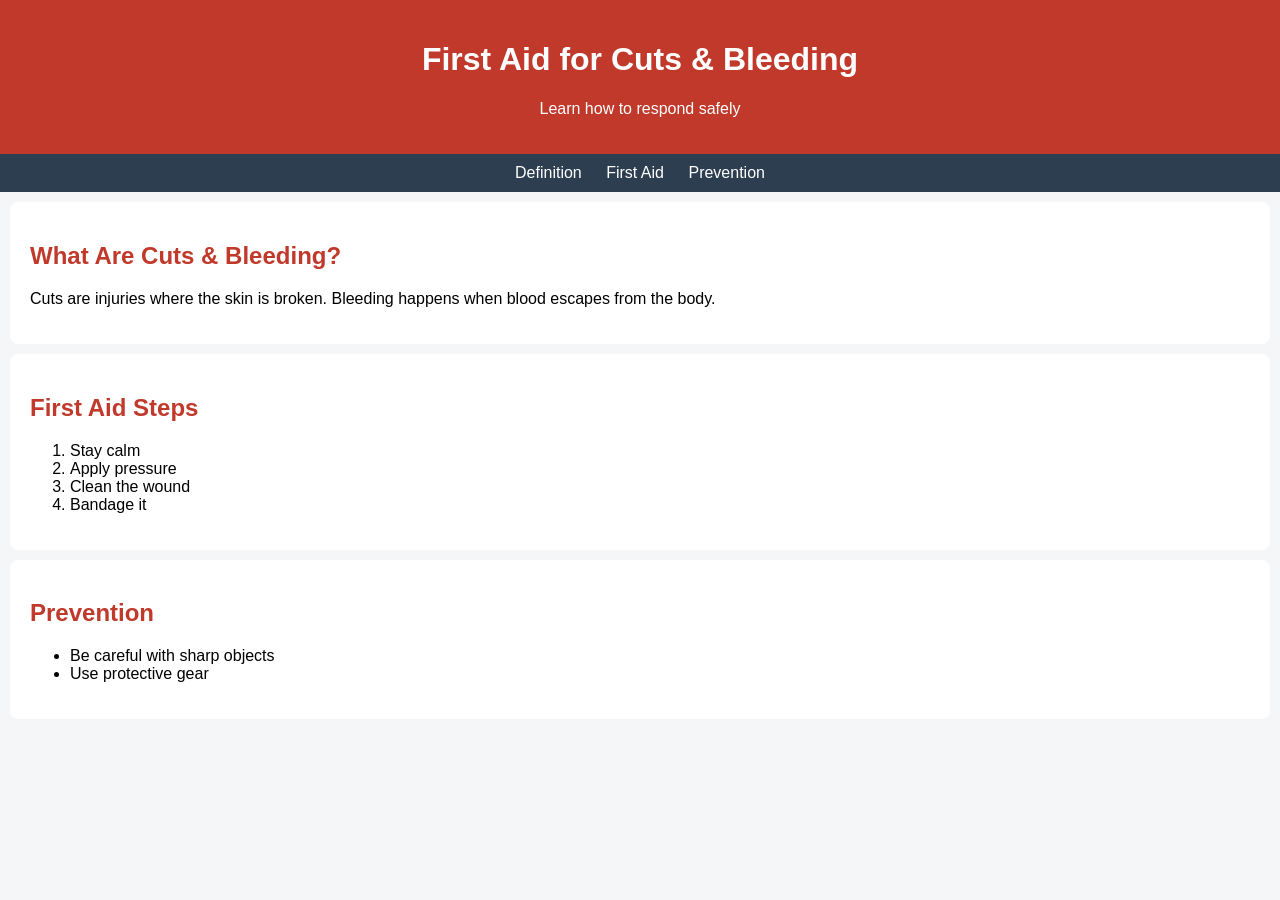
==== index.html @ 64ee441a "Add files via upload" ====
<!DOCTYPE html>
<html>
<head>
    <title>First Aid: Cuts & Bleeding</title>
    <style>
        body {font-family: Arial; margin: 0; background: #f4f6f8;}
        header {background: #c0392b; color: white; padding: 20px; text-align: center;}
        nav {background: #2c3e50; padding: 10px; text-align: center;}
        nav a {color: white; margin: 10px; text-decoration: none;}
        section {padding: 20px; margin: 10px; background: white; border-radius: 8px;}
        h2 {color: #c0392b;}
    </style>
</head>

<body>

<header>
    <h1>First Aid for Cuts & Bleeding</h1>
    <p>Learn how to respond safely</p>
</header>

<nav>
    <a href="#definition">Definition</a>
    <a href="#steps">First Aid</a>
    <a href="#prevention">Prevention</a>
</nav>

<section id="definition">
    <h2>What Are Cuts & Bleeding?</h2>
    <p>Cuts are injuries where the skin is broken. Bleeding happens when blood escapes from the body.</p>
</section>

<section id="steps">
    <h2>First Aid Steps</h2>
    <ol>
        <li>Stay calm</li>
        <li>Apply pressure</li>
        <li>Clean the wound</li>
        <li>Bandage it</li>
    </ol>
</section>

<section id="prevention">
    <h2>Prevention</h2>
    <ul>
        <li>Be careful with sharp objects</li>
        <li>Use protective gear</li>
    </ul>
</section>

</body>
</html>
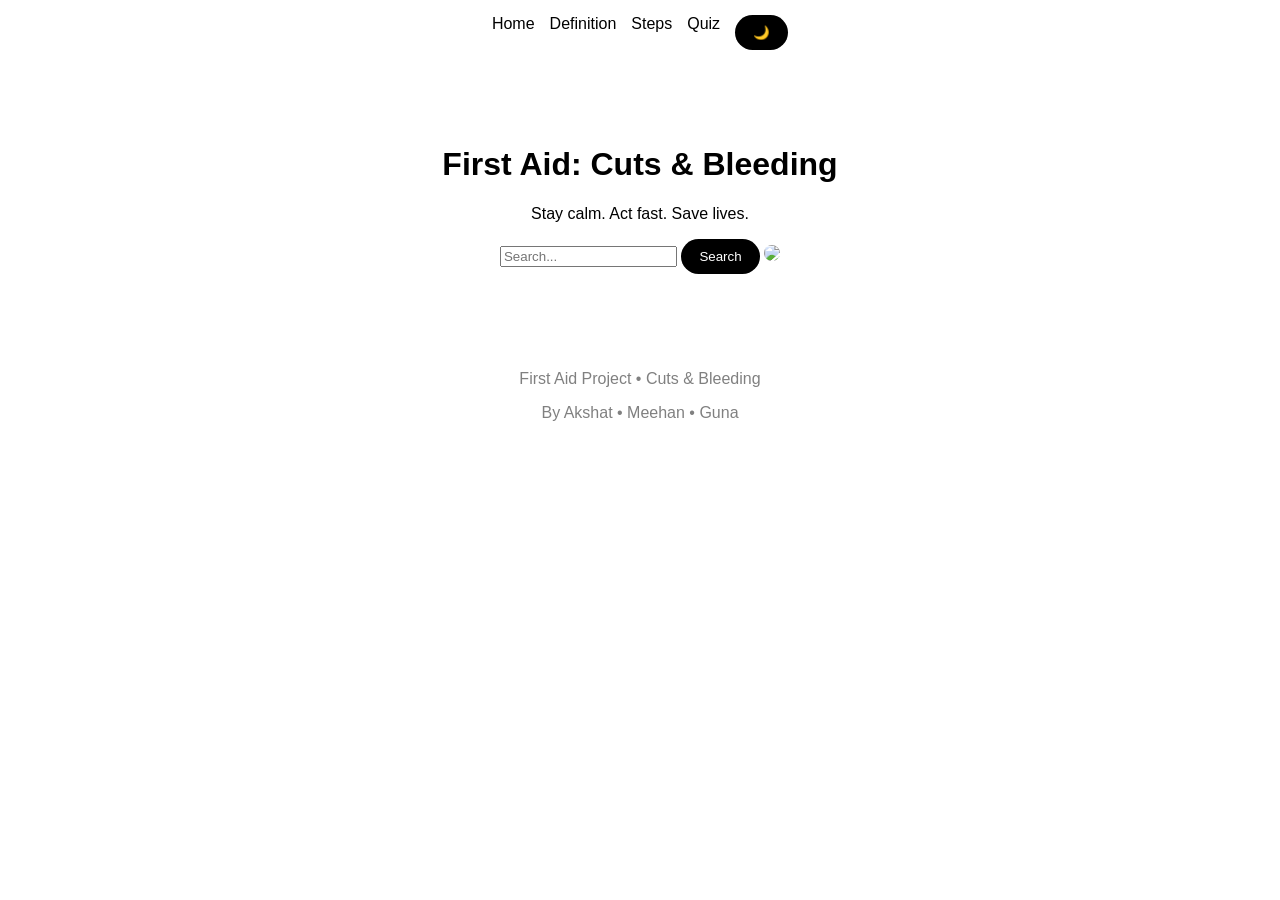
==== commit 5bc57e3c: "Add files via upload" ====
--- a/index.html
+++ b/index.html
@@ -1,52 +1,35 @@
 <!DOCTYPE html>
 <html>
 <head>
-    <title>First Aid: Cuts & Bleeding</title>
-    <style>
-        body {font-family: Arial; margin: 0; background: #f4f6f8;}
-        header {background: #c0392b; color: white; padding: 20px; text-align: center;}
-        nav {background: #2c3e50; padding: 10px; text-align: center;}
-        nav a {color: white; margin: 10px; text-decoration: none;}
-        section {padding: 20px; margin: 10px; background: white; border-radius: 8px;}
-        h2 {color: #c0392b;}
-    </style>
+<title>First Aid</title>
+<link rel="stylesheet" href="style.css">
+<script src="script.js"></script>
 </head>
 
 <body>
 
-<header>
-    <h1>First Aid for Cuts & Bleeding</h1>
-    <p>Learn how to respond safely</p>
-</header>
-
 <nav>
-    <a href="#definition">Definition</a>
-    <a href="#steps">First Aid</a>
-    <a href="#prevention">Prevention</a>
+<a href="index.html">Home</a>
+<a href="definition.html">Definition</a>
+<a href="steps.html">Steps</a>
+<a href="quiz.html">Quiz</a>
+<button onclick="toggleDark()">🌙</button>
 </nav>
 
-<section id="definition">
-    <h2>What Are Cuts & Bleeding?</h2>
-    <p>Cuts are injuries where the skin is broken. Bleeding happens when blood escapes from the body.</p>
-</section>
+<div class="section">
+<h1>First Aid: Cuts & Bleeding</h1>
+<p>Stay calm. Act fast. Save lives.</p>
 
-<section id="steps">
-    <h2>First Aid Steps</h2>
-    <ol>
-        <li>Stay calm</li>
-        <li>Apply pressure</li>
-        <li>Clean the wound</li>
-        <li>Bandage it</li>
-    </ol>
-</section>
+<input type="text" id="search" placeholder="Search...">
+<button onclick="searchPage()">Search</button>
 
-<section id="prevention">
-    <h2>Prevention</h2>
-    <ul>
-        <li>Be careful with sharp objects</li>
-        <li>Use protective gear</li>
-    </ul>
-</section>
+<img src="https://images.unsplash.com/photo-1584515933487-779824d29309">
+</div>
+
+<footer>
+<p>First Aid Project • Cuts & Bleeding</p>
+<p>By Akshat • Meehan • Guna</p>
+</footer>
 
 </body>
 </html>
--- a/style.css
+++ b/style.css
@@ -0,0 +1,56 @@
+body {
+    margin: 0;
+    font-family: -apple-system, Arial;
+    background: white;
+    color: black;
+}
+
+/* DARK MODE */
+.dark {
+    background: #111;
+    color: white;
+}
+
+/* NAVBAR */
+nav {
+    display: flex;
+    justify-content: center;
+    gap: 15px;
+    padding: 15px;
+    flex-wrap: wrap;
+}
+
+nav a {
+    text-decoration: none;
+    color: inherit;
+}
+
+/* BUTTONS */
+button {
+    padding: 10px 18px;
+    border-radius: 20px;
+    border: none;
+    background: black;
+    color: white;
+    cursor: pointer;
+}
+
+/* SECTIONS */
+.section {
+    padding: 60px 20px;
+    text-align: center;
+}
+
+/* IMAGE */
+img {
+    width: 80%;
+    max-width: 400px;
+    border-radius: 15px;
+}
+
+/* FOOTER */
+footer {
+    text-align: center;
+    padding: 20px;
+    color: gray;
+}
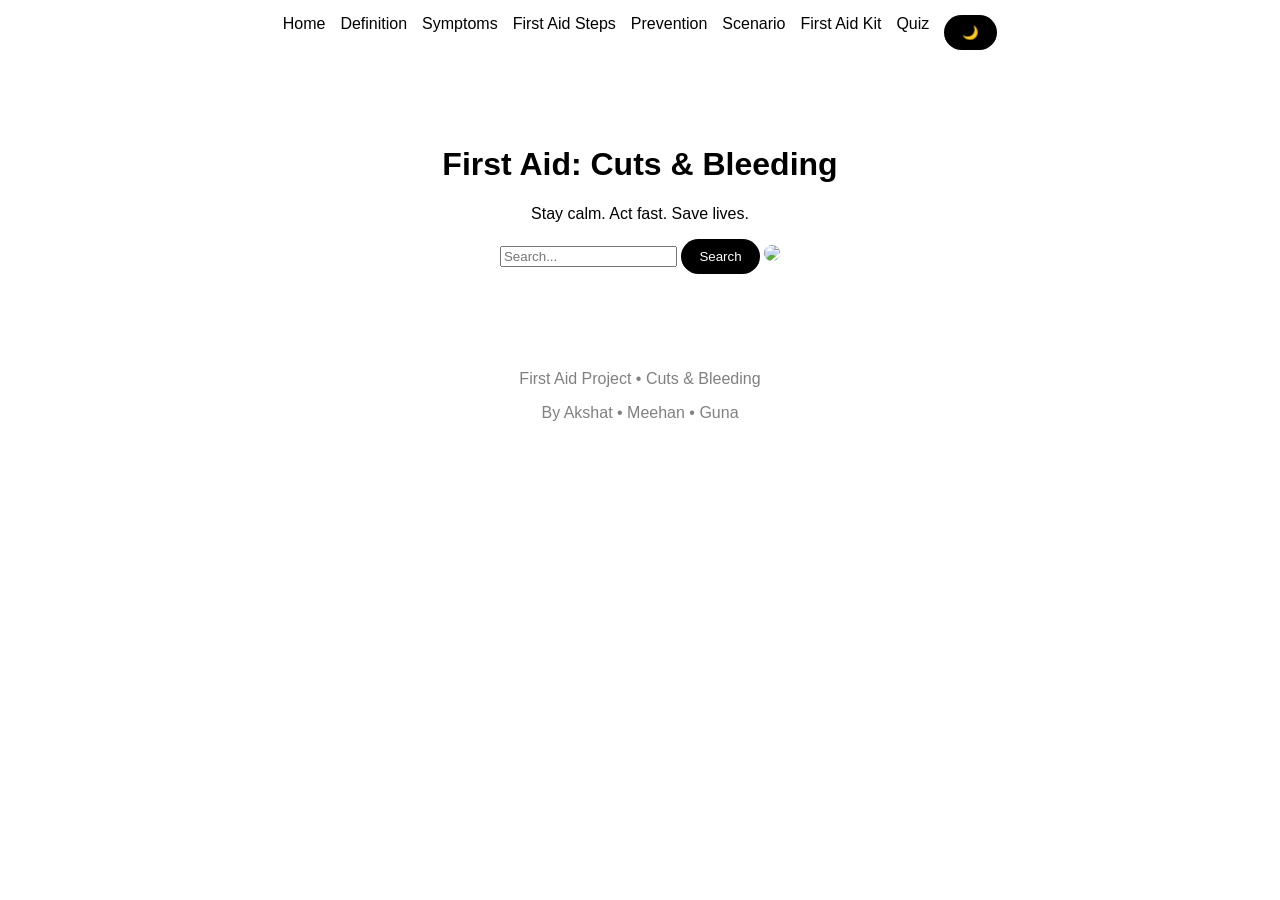
==== commit 6278dd62: "Add files via upload" ====
--- a/index.html
+++ b/index.html
@@ -1,7 +1,7 @@
 <!DOCTYPE html>
 <html>
 <head>
-<title>First Aid</title>
+<title>First Aid: Cuts & Bleeding</title>
 <link rel="stylesheet" href="style.css">
 <script src="script.js"></script>
 </head>
@@ -11,7 +11,11 @@
 <nav>
 <a href="index.html">Home</a>
 <a href="definition.html">Definition</a>
-<a href="steps.html">Steps</a>
+<a href="symptoms.html">Symptoms</a>
+<a href="steps.html">First Aid Steps</a>
+<a href="prevention.html">Prevention</a>
+<a href="scenario.html">Scenario</a>
+<a href="kit.html">First Aid Kit</a>
 <a href="quiz.html">Quiz</a>
 <button onclick="toggleDark()">🌙</button>
 </nav>
--- a/style.css
+++ b/style.css
@@ -11,7 +11,7 @@
     color: white;
 }
 
-/* NAVBAR */
+/* NAV */
 nav {
     display: flex;
     justify-content: center;
@@ -25,7 +25,7 @@
     color: inherit;
 }
 
-/* BUTTONS */
+/* BUTTON */
 button {
     padding: 10px 18px;
     border-radius: 20px;
@@ -35,7 +35,7 @@
     cursor: pointer;
 }
 
-/* SECTIONS */
+/* SECTION */
 .section {
     padding: 60px 20px;
     text-align: center;
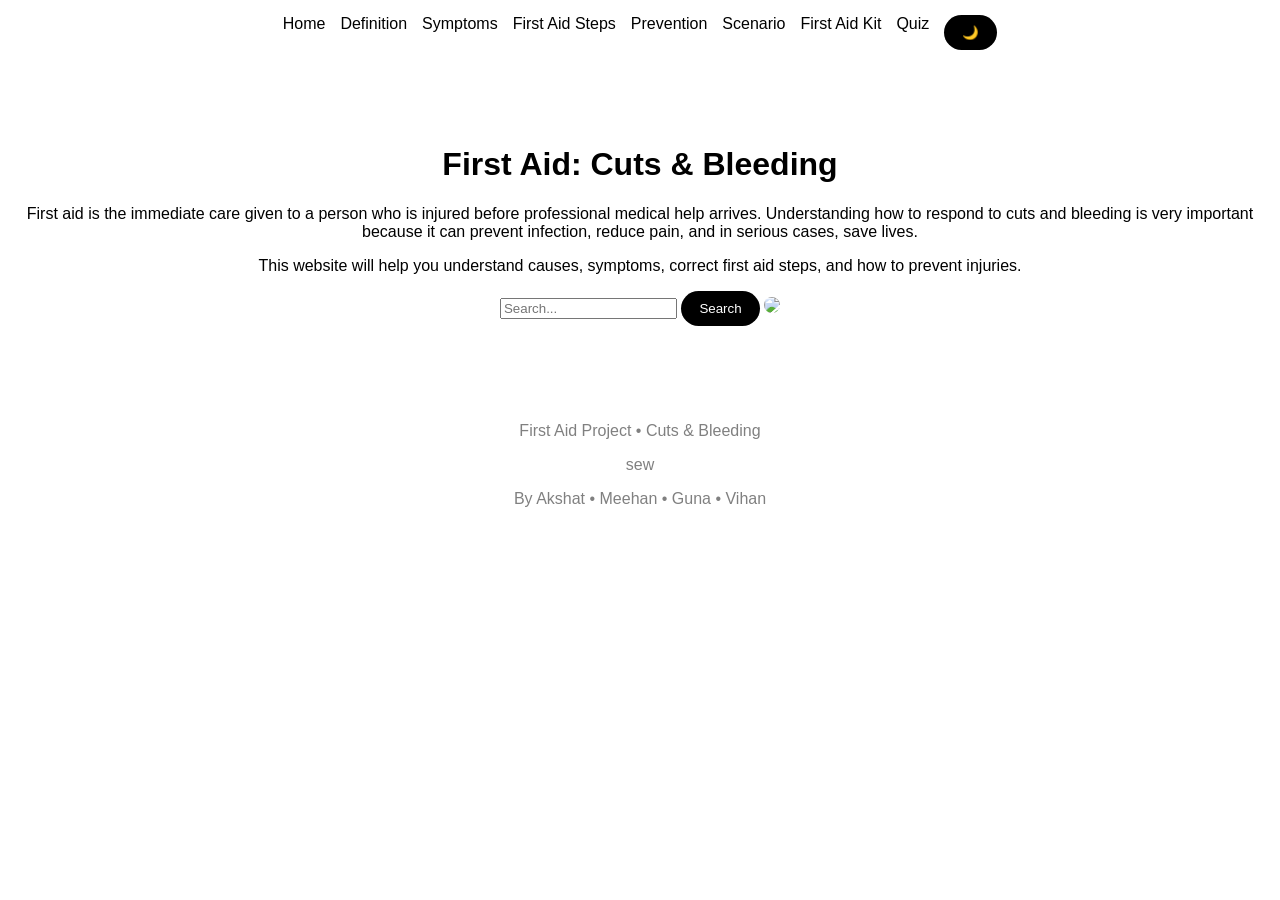
==== commit be1c295f: "Add files via upload" ====
--- a/index.html
+++ b/index.html
@@ -22,7 +22,12 @@
 
 <div class="section">
 <h1>First Aid: Cuts & Bleeding</h1>
-<p>Stay calm. Act fast. Save lives.</p>
+
+<p>First aid is the immediate care given to a person who is injured before professional medical help arrives. 
+Understanding how to respond to cuts and bleeding is very important because it can prevent infection, reduce pain, 
+and in serious cases, save lives.</p>
+
+<p>This website will help you understand causes, symptoms, correct first aid steps, and how to prevent injuries.</p>
 
 <input type="text" id="search" placeholder="Search...">
 <button onclick="searchPage()">Search</button>
@@ -31,9 +36,9 @@
 </div>
 
 <footer>
-<p>First Aid Project • Cuts & Bleeding</p>
-<p>By Akshat • Meehan • Guna</p>
+<p>First Aid Project • Cuts & Bleeding</p>sew
+<p>By Akshat • Meehan • Guna • Vihan</p>
 </footer>
 
 </body>
-</html>+</html>
